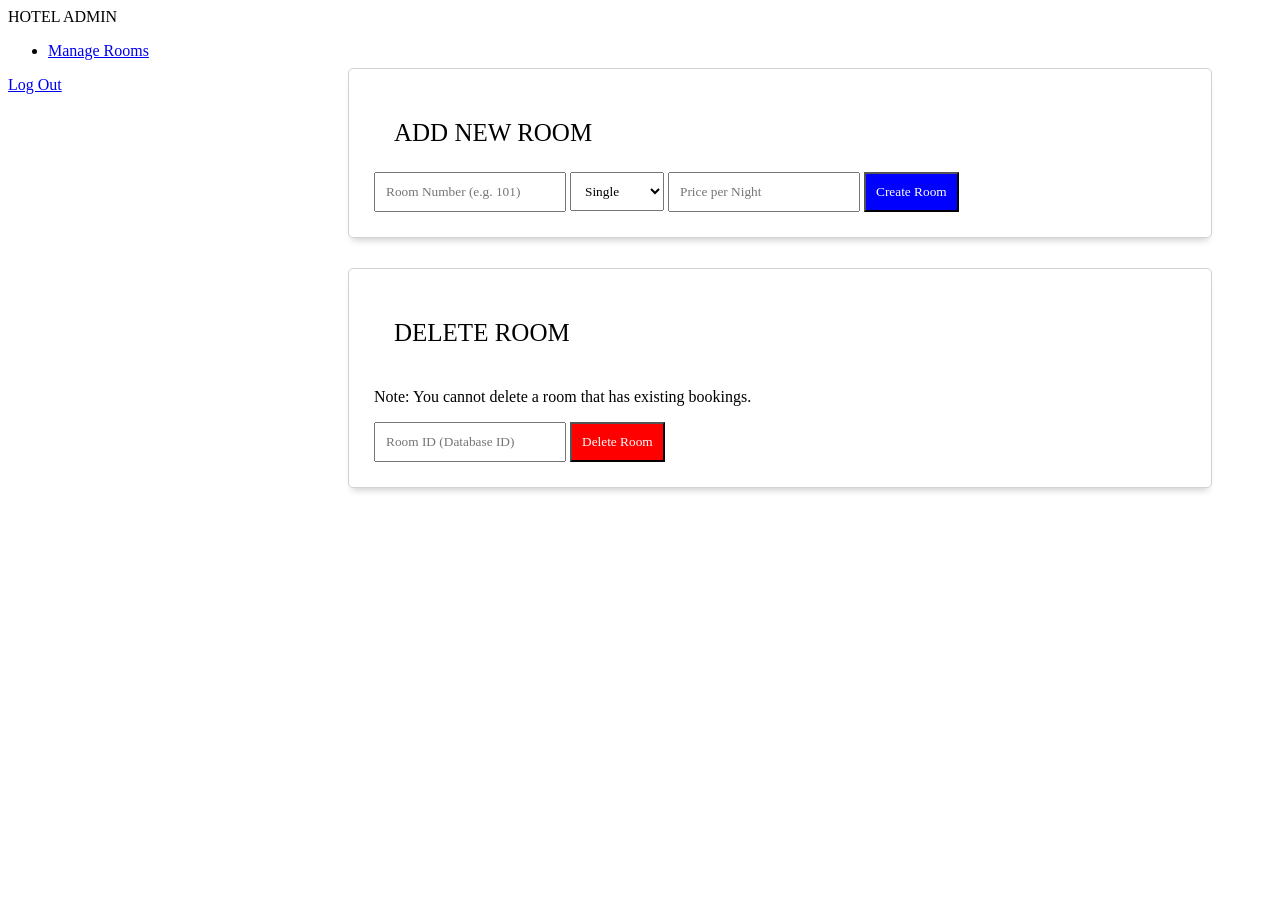
==== admin_dashboard.html @ 566b11d4 "updated frontend with deployment" ====
<!DOCTYPE html>
<html lang="en">
<head>
    <meta charset="UTF-8">
    <title>Admin Dashboard</title>
    <link rel="stylesheet" href="styles/guest_dashboard.css">
    <script src="config.js"></script>
</head>

<body>
    <div class="grid-container">
        <div class="sidebar-body">
            <div class="sidebar-wrapper">
                <span class="logo">HOTEL ADMIN</span>
                <div class="sidebar-link">
                    <ul>
                        <li><a href="#" class="active">Manage Rooms</a></li>
                    </ul>
                </div>
                <div class="sidebar-bottom">
                    <a href="#" class="link" onclick="logoutAdmin()">Log Out</a>
                </div>
            </div>
        </div>

        <div class="page active" style="padding: 40px;">
            
            <div class="card" style="margin-bottom: 30px;">
                <div class="card-header"><p class="text-primary">ADD NEW ROOM</p></div>
                <div class="card-info">
                    <form id="add-room-form">
                        <input type="text" id="add-number" placeholder="Room Number (e.g. 101)" required style="padding:10px;">
                        <select id="add-type" required style="padding:10px;">
                            <option value="single">Single</option>
                            <option value="double">Double</option>
                            <option value="suite">Suite</option>
                            <option value="deluxe">Deluxe</option>
                            <option value="economy">Economy</option>
                        </select>
                        <input type="number" id="add-price" placeholder="Price per Night" required style="padding:10px;">
                        <button type="submit" style="padding:10px; background:blue; color:white;">Create Room</button>
                    </form>
                </div>
            </div>

            <div class="card">
                <div class="card-header"><p class="text-primary">DELETE ROOM</p></div>
                <div class="card-info">
                    <p>Note: You cannot delete a room that has existing bookings.</p>
                    <form id="delete-room-form">
                        <input type="number" id="delete-id" placeholder="Room ID (Database ID)" required style="padding:10px;">
                        <button type="submit" style="padding:10px; background:red; color:white;">Delete Room</button>
                    </form>
                </div>
            </div>
        </div>
    </div>

    <script>
        const token = localStorage.getItem("accessToken"); // Admin needs to login first!

        // ADD ROOM
        document.getElementById('add-room-form').addEventListener('submit', async (e) => {
            e.preventDefault();
            const body = {
                room_number: document.getElementById('add-number').value,
                room_type: document.getElementById('add-type').value,
                price_per_night: parseFloat(document.getElementById('add-price').value)
            };

            const response = await fetch(`${API_BASE_URL}/rooms/`, {
                method: "POST",
                headers: {
                    "Content-Type": "application/json",
                    "Authorization": `Bearer ${token}`
                },
                body: JSON.stringify(body)
            });

            if (response.ok) {
                alert("Room Created!");
                e.target.reset();
            } else {
                const err = await response.json();
                alert("Error: " + err.detail);
            }
        });

        // DELETE ROOM
        document.getElementById('delete-room-form').addEventListener('submit', async (e) => {
            e.preventDefault();
            const roomId = document.getElementById('delete-id').value;

            const response = await fetch(`${API_BASE_URL}/rooms/${roomId}`, {
                method: "DELETE",
                headers: {
                    "Authorization": `Bearer ${token}`
                }
            });

            if (response.ok) {
                alert("Room Deleted.");
                e.target.reset();
            } else {
                const err = await response.json();
                alert("Error: " + err.detail);
            }
        });
        function logoutAdmin() {
            localStorage.clear();
            window.location.href = "admin_login_page.html";
        }
    </script>
</body>
</html>
---- styles/guest_dashboard.css ----
*{
  font-family: 'Montserrat';
}
.page {
  display: none;
}

.page.active {
  display: block;
}

.grid-container {
  display: grid;
  grid-template-columns: 280px 1fr;
  grid-template-rows: 1fr ;
  grid-template-areas: 
  "sidebar main  ";
  height: 100vh;
}

#main-container {
  grid-area: main;
  height: 100vh;
  overflow-y: hidden;
  padding: 20px;
}

.main-title {
  display: flex;
  justify-content: space-between;
}

.main-title > p {
  font-size: 20px;
}

.card {
  display: flex;
  flex-direction: column;
  overflow: hidden;
  height: auto;
  max-height: calc(100vh - 80px);
  justify-content: flex-start;
  padding: 25px;
  margin: 20px;
  background-color: #ffffff;
  box-sizing: border-box;
  border: 1px solid #d2d2d3;
  border-radius: 5px;
  box-shadow: 0 6px 7px -4px rgba(0, 0, 0, 0.2);
}

.card-header {
  display: flex;
  flex: none;
  justify-content: space-between; /* everything centered */
  align-items: center;
  gap: 20px; /* optional spacing between title and button */
}

.card-info {
  flex: 1;
  display: flex;
  flex-direction: column;
  max-height: 100%;
  overflow: auto;
}

.text-primary {
  font-size: 25px;
  justify-content: left;
  margin-left: 20px;
}

.view-all-stays-btn {
    padding: 11px 11px;
    margin-right: 20px;
    font-size: 16px;
    display: flex;
    border-radius: 8px;
    border: none;
    background-color: #6067EB;
    color: #f8f7fd;
    cursor: pointer;
}
.view-all-stays-btn:hover {
    padding: 11px 11px;
    margin-right: 20px;
    font-size: 16px;
    display: flex;
    border-radius: 8px;
    border: none;
    background-color: #6067ebde;
    color: #f8f7fd;
    cursor: pointer;
}

.list-view {
  flex: 1;
  display: flex;
  flex-direction: column;
  max-height: 100%;
  background: #ffffff;
  border-radius: 12px;
  padding: 20px;
  margin: 0px;  /* centers it */
  width: 100%;
  box-sizing: border-box;
  max-height: none;
  height: auto;
}

/* input + button layout */
.list-view input {
  width: 70%;
  padding: 10px;
  border: 1px solid #ccc;
  border-radius: 6px;
}

.list-view button {
  padding: 10px 11px;
  border-radius: 6px;
  background-color: #6067EB;
  border: none;
  color: white;
  cursor: pointer;
  margin-left: 0px;
  flex: none;
}

.list-view button:hover {
  opacity: 0.9;
}

#myList {
  flex: 1;
  list-style: none;
  padding: 0;
  margin-top: 20px;
  overflow-y: auto;       /* <-- scroll when list gets too long */
}

#myList li {
  border: 2px solid #ccc;
  gap: 12px;
  border-radius: 8px;
  padding: 12px;
  background: #f9f9f9;
  display: grid;
  grid-template-columns: 1fr 10fr;
  margin-bottom: 10px;
  align-items: center;
  cursor: pointer;
}

#myList li:hover {
  background: #6067eb2d;   /* or any color you want */
  transition: 0.3s ease-in-out;
}

/* vertical cell information */
.icon {
  justify-content: center;
  align-items: center;
  text-align: center;
  font-size: clamp(5px, 3.5vw, 70px);
  border-radius: 50%;
  background-color: rgb(96, 103, 235, 0.5);
  display: flex;
  aspect-ratio: 1/1 ;
}
/* end */

/* horizontal cell information */
.headers {
  display: grid;
  margin-bottom: 5px;
  grid-template-columns: 4fr 1fr 2fr 3fr;
}

.cell {
  align-items: center;
  overflow: visible;
}

.cell-info {
  display: grid;
  grid-template-columns: 4fr 1fr 2fr 3fr;
  align-items: center;
  margin-bottom: 5px;
}
/* end */

/* Text Formatting - General */
.bookingNo,
.sleeping-occu-data,
.beds-info,
.stay-dates,
.room-type,
.cell-title {
  margin-top: 10px;
  font-weight: bold;
  font-size: 16px;
  text-align: center;
  margin-top: -18px;
}

.booking-number,
.booked-date,
.cell-sub {
  margin: 3px 0 0;
  font-size: 13px;
  color: #777;
}
/* end */

/* Text Formatting - Specifics */
.booking-number {
  color: #6067EB;
}

.room-type {
  font-size: 18px;
  text-align: left;
  margin: 0;
}

#sleep-occu,
#bed-type, 
#check-dates {
  font-size: 12px;
  text-align: center;
}
/* end */

/* Search Bar */
.search-bar {
  display: flex;
  flex: none;
  gap: 10px;
  margin-bottom: 20px;
}

.search-bar input {
  flex: 1;
  padding: 10px;
  border-radius: 6px;
  border: 1px solid #ccc;
}

.search-bar select {
  padding: 10px;
  border-radius: 6px;
  border: 1px solid #ccc;
  background: #fff;
}

/* default (when user has chosen something) */
#filterSelect {
  color: #000;       /* normal text color */
}

/* placeholder look when still at empty value */
#filterSelect:invalid {
  color: #888;    /* placeholder color */
}

/* ensure options in dropdown are readable */
#filterSelect option {
  color: #000;
}
/* end */
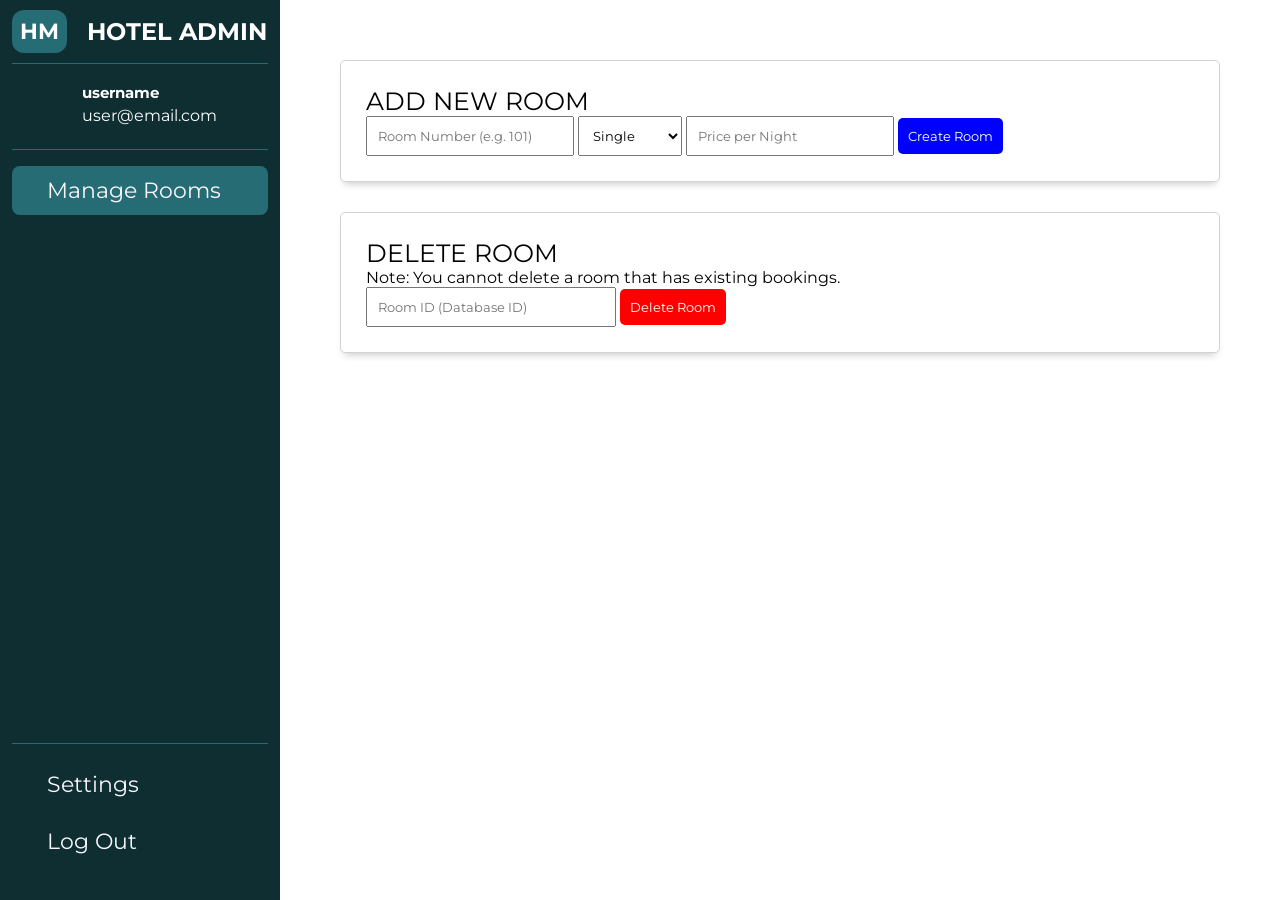
==== commit a2d9ba9c: "updated views and css" ====
--- a/admin_dashboard.html
+++ b/admin_dashboard.html
@@ -4,26 +4,76 @@
     <meta charset="UTF-8">
     <title>Admin Dashboard</title>
     <link rel="stylesheet" href="styles/guest_dashboard.css">
+    <link rel="stylesheet" href="styles/guest_dashboard_sidebar.css">
+    <link href='https://cdn.boxicons.com/3.0.4/fonts/basic/boxicons.min.css' rel='stylesheet'>
+    <link href='https://cdn.boxicons.com/3.0.4/fonts/brands/boxicons-brands.min.css' rel='stylesheet'>
+    <link href="https://fonts.googleapis.com/css2?family=Montserrat:wght@400;500;600;700&display=swap" rel="stylesheet">
+
     <script src="config.js"></script>
 </head>
 
+
 <body>
     <div class="grid-container">
-        <div class="sidebar-body">
-            <div class="sidebar-wrapper">
-                <span class="logo">HOTEL ADMIN</span>
-                <div class="sidebar-link">
+         <div class = "sidebar-body">
+            <div class = "sidebar-wrapper" style = "background-color: #0f2e32;">
+                <!-- HEADER TOPBAR-->
+                <a href="#" class="logo-wrapper">
+                    <span class = "logo" style="background-color: #256c75;"> HM </span>
+                    <h2 class = "hide">HOTEL ADMIN</h2>
+                </a>
+
+            <!-- HEADER END -->
+
+            <!-- Profile / Avatar -->
+                <div class = "sidebar-profile" style="border-top: 1px solid #256c75">
+                    <div class = "avatar-wrapper">
+                        <i class='bx  bx-user-circle' alt="profile"></i> 
+                    </div>
+                    <div class = "avatar-name">
+                        <div class = "user-name">username</div>
+                        <div class = "email">user@email.com</div>
+                    </div>
+                </div> 
+
+                <!-- SIDEBAR LINK -->
+                <div class = "sidebar-link" id="sidebar-link-admin-1" style="border-top:  1px solid #256c75;">
                     <ul>
-                        <li><a href="#" class="active">Manage Rooms</a></li>
+                        <li>
+                            <a href = "#" class="sidebar-tab" >
+                                <i class = "bx bxs-home"></i>
+                                <span class = "link">Manage Rooms</span>
+                            </a>
+                        </li>
                     </ul>
                 </div>
-                <div class="sidebar-bottom">
-                    <a href="#" class="link" onclick="logoutAdmin()">Log Out</a>
-                </div>
+                <!-- SIDEBAR LINK END -->
+
+                <!-- SIDEBAR BOTTOM -->
+                <div class = "sidebar-bottom">
+                    <div class = "sidebar-link" id="sidebar-link-admin-2" style="border-top: 1px solid #256c75;">
+                        <ul>
+                            <li>
+                                <a href = "#" class="sidebar-tab">
+                                    <i class = "bx bx-cog"></i>
+                                    <span class = "link">Settings</span>
+                                </a>
+                                <a href="#" id="guest-logout-btn"> 
+                                    <i class="bx bx-arrow-out-right-circle-half"></i>
+                                    <span href="#" class="link" onclick="logoutAdmin()">Log Out</a>
+                                </a>
+                            </li>
+                        </ul>
+                    </div>
+
+                    <!-- Profile / Avatar End -->
+                </div>
+                <!-- SIDEBAR BOTTOM END -->
             </div>
         </div>
 
-        <div class="page active" style="padding: 40px;">
+
+        <div class="page active" id = "manage-rooms-page" style="padding: 40px;">
             
             <div class="card" style="margin-bottom: 30px;">
                 <div class="card-header"><p class="text-primary">ADD NEW ROOM</p></div>
@@ -38,7 +88,7 @@
                             <option value="economy">Economy</option>
                         </select>
                         <input type="number" id="add-price" placeholder="Price per Night" required style="padding:10px;">
-                        <button type="submit" style="padding:10px; background:blue; color:white;">Create Room</button>
+                        <button type="submit" id="create-room-btn">Create Room</button>
                     </form>
                 </div>
             </div>
@@ -48,12 +98,30 @@
                 <div class="card-info">
                     <p>Note: You cannot delete a room that has existing bookings.</p>
                     <form id="delete-room-form">
-                        <input type="number" id="delete-id" placeholder="Room ID (Database ID)" required style="padding:10px;">
-                        <button type="submit" style="padding:10px; background:red; color:white;">Delete Room</button>
+                        <input type="number" id="delete-id" placeholder="Room ID (Database ID)" required style="padding:10px; width: 250px;;">
+                        <button type="submit" id="delete-room-btn">Delete Room</button>
                     </form>
                 </div>
             </div>
         </div>
+
+
+        <div class="page" id="settings">
+            <div class="card">
+                <div class="card-header">
+                    <p class="text-primary">ACCOUNT SETTINGS</p>
+                    <button id="delete-account-btn">DELETE ACCOUNT</button>
+                </div>
+                <div class="card-info">
+                    <p><strong>Current Account Information</strong></p>
+                    <p>First Name: <span id="current-firstname">John</span></p>
+                    <p>Last Name: <span id="current-lastname">Doe</span></p>
+                    <p>Email: <span id="current-email">john.doe@example.com</span></p>
+                    <p>Phone: <span id="current-phone">123-456-7890</span></p>
+                </div>
+            </div>
+        </div>
+
     </div>
 
     <script>
@@ -106,9 +174,48 @@
                 alert("Error: " + err.detail);
             }
         });
+
+         // Select all sidebar links with the class 'sidebar-tab'
+        const sidebarLinks = document.querySelectorAll('.sidebar-tab');
+        // Select all page containers
+        const pages = document.querySelectorAll('.page');
+
+        function showPage(pageId) {
+            pages.forEach(p => p.classList.remove('active'));
+            const target = document.getElementById(pageId);
+            if (target) target.classList.add('active');
+        }
+
+        // Add click events to sidebar links
+        sidebarLinks.forEach(link => {
+            link.addEventListener('click', (e) => {
+                e.preventDefault(); // prevent default href behavior
+
+                // Remove active class from all links
+                sidebarLinks.forEach(l => l.classList.remove('active'));
+                // Add active class to clicked link
+                link.classList.add('active');
+
+                // Show the corresponding page
+                const text = link.innerText.trim();
+                if (text === "Manage Rooms") {
+                    showPage("manage-rooms-page");
+                }
+                if (text === "Settings") showPage("settings");
+            });
+        });
+
+        // On page load, set Manage Rooms as active
+        window.addEventListener('DOMContentLoaded', () => {
+            const manageRoomsTab = Array.from(sidebarLinks).find(link => link.innerText.trim() === "Manage Rooms");
+            if (manageRoomsTab) {
+                manageRoomsTab.classList.add('active');
+                showPage("manage-rooms-page");
+            }
+        });
         function logoutAdmin() {
             localStorage.clear();
-            window.location.href = "admin_login_page.html";
+            window.location.href = "index.html";
         }
     </script>
 </body>
--- a/styles/guest_dashboard.css
+++ b/styles/guest_dashboard.css
@@ -69,7 +69,6 @@
 .text-primary {
   font-size: 25px;
   justify-content: left;
-  margin-left: 20px;
 }
 
 .view-all-stays-btn {
@@ -79,7 +78,7 @@
     display: flex;
     border-radius: 8px;
     border: none;
-    background-color: #6067EB;
+    background-color: #9b2b5a;
     color: #f8f7fd;
     cursor: pointer;
 }
@@ -90,7 +89,7 @@
     display: flex;
     border-radius: 8px;
     border: none;
-    background-color: #6067ebde;
+    background-color: #9b2b5a;
     color: #f8f7fd;
     cursor: pointer;
 }
@@ -121,7 +120,7 @@
 .list-view button {
   padding: 10px 11px;
   border-radius: 6px;
-  background-color: #6067EB;
+  background-color: #9b2b5a;
   border: none;
   color: white;
   cursor: pointer;
@@ -270,4 +269,65 @@
 #filterSelect option {
   color: #000;
 }
+
+
+/* General button styling */
+#save-settings-btn, 
+#delete-account-btn, 
+#create-room-btn, 
+#delete-room-btn, 
+#process-checkin-button {
+  padding: 10px;
+  border: none;
+  border-radius: 5px;
+  color: white;
+  cursor: pointer;
+  transition: background 0.3s ease, transform 0.2s ease; /* smooth hover effect */
+}
+
+#delete-account-btn{
+  margin-top: 10px;
+  width: fit-content;
+  background: red;
+}
+
+#save-settings-btn {
+  margin-top: 10px;
+  width: fit-content;
+  background: blue;
+}
+
+#process-checkin-button {
+  padding: 15px;
+  width: 100%;
+  background: #bb7e24 ;
+  font-size: 15px;
+}
+
+#process-checkin-button:hover {
+  padding: 15px;
+  width: 100%;
+  background: #835818 ;
+  font-size: 15px;
+}
+
+/* Specific colors */
+#create-room-btn {
+    background: blue;
+}
+
+#delete-room-btn {
+    background: red;
+}
+
+#save-settings-btn:hover,
+#create-room-btn:hover {
+    background: darkblue;  /* darker shade on hover */
+}
+
+#delete-account-btn:hover,
+#delete-room-btn:hover {
+    background: darkred;
+}
+
 /* end */
--- a/styles/guest_dashboard_sidebar.css
+++ b/styles/guest_dashboard_sidebar.css
@@ -0,0 +1,199 @@
+*{
+    margin: 0;
+    padding: 0;
+    box-sizing: border-box;
+    overflow: hidden; 
+    font-family: 'Montserrat';
+}
+body{
+    font-size: 16px;
+}
+
+.sidebar-body{
+    grid-area: sidebar;
+    display: flex;
+    flex-wrap: nowrap;
+    min-height: 100vh;   
+}
+
+.sidebar-wrapper{
+    position: sticky;
+    top: 0;
+    left: 0;
+    background-color: #321924;
+    width: 288px;
+    padding: 10px 12px;
+    display: flex;
+    color: #fff;
+    flex-direction: column;
+}
+
+/* SIDEBAR */
+.sidebar-top{
+    display: flex;
+    flex-direction: column;
+    justify-content: center;
+    padding: 16px 0;
+}
+
+.logo-wrapper{
+    display: flex;
+    justify-content: flex-start;
+    align-items: center;
+    gap: 20px;
+    color: #fff;
+    text-decoration: none;
+}
+
+.logo {
+    padding: 8px 8px;
+    background-color: #9b2b5a;
+    border-radius: 12px;
+    display: flex;
+    align-items: center;
+    justify-content: center;
+    font-size: 22px;
+    font-weight: 700;
+    white-space: nowrap;
+}
+
+.logo-wrapper h2{
+    white-space: nowrap;
+}
+
+
+/* SIDEBAR LINK */
+.sidebar-link{
+    padding: 8px 0;
+    margin-top: 10px;
+    border-top: 1px solid #9b2b5a;
+}
+
+.sidebar-link ul{
+    list-style-type: none;
+    position: relative;
+}
+
+.sidebar-link li{
+    position: relative;
+}
+
+.sidebar-link li a{
+    padding: 11px 11px;
+    margin: 8px 0;
+    color: #f8f7fd;
+    font-size: 22px;
+    display: flex;
+    justify-content: start;
+    align-items: center;
+    border-radius: 11px;
+    text-decoration: none;
+    transition: all 0.3s ease-in-out;
+}
+
+.sidebar-link li a i{
+    font-size: 24px;
+}
+
+.sidebar-link .link{
+    margin-left: 24px;
+}
+
+.hide {
+    transition: all 0.3s ease-in-out;
+}
+
+.sidebar-link li a:hover,
+.sidebar-link li a:focus,
+.sidebar-link .active {
+    width: 100%;
+    text-decoration: none;
+    background-color: #9b2b5a;
+    border-radius: 8px;
+    outline: none;
+    color: #f8f7fd;
+}
+
+#sidebar-link-staff-1 li a:hover,
+#sidebar-link-staff-1 li a:focus,
+#sidebar-link-staff-1 .active,
+#sidebar-link-staff-2 li a:hover,
+#sidebar-link-staff-2 li a:focus,
+#sidebar-link-staff-2 .active {
+    width: 100%;
+    text-decoration: none;
+    background-color: #bb7e24;
+    border-radius: 8px;
+    outline: none;
+    color: #f8f7fd;
+}
+
+#sidebar-link-admin-1 li a:hover,
+#sidebar-link-admin-1 li a:focus,
+#sidebar-link-admin-1 .active,
+#sidebar-link-admin-2 li a:hover,
+#sidebar-link-admin-2 li a:focus,
+#sidebar-link-admin-2 .active {
+    width: 100%;
+    text-decoration: none;
+    background-color: #256c75;
+    border-radius: 8px;
+    outline: none;
+    color: #f8f7fd;
+}
+
+.sidebar-link .active{
+    color: #f8f7fd;
+}
+/* SIDEBAR LINK END*/
+
+/* SIDEBAR BOTTOM START */
+
+.sidebar-bottom{
+    padding: 8px 0;
+    display: flex;
+    justify-content: center;
+    flex-direction: column;
+    margin-top: auto;
+}
+
+.sidebar-profile{
+    display: flex;
+    align-items: center;
+    gap: 18px;
+    flex-direction: row;
+    padding: 15px 2px;
+    padding-bottom: 10px;
+    margin-top: 10px;
+    border-top: 1px solid #9b2b5a
+}
+
+.avatar-wrapper{
+    position: relative;
+    display: flex;
+}
+
+.bx-user-circle{
+    display: block;
+    font-size: 50px;
+    width: 50px;
+    height: 50px;
+    cursor: pointer;
+    border-radius: 50%;
+}
+
+.avatar-name {
+    display: flex;
+    flex-direction: column;
+    gap: 4px;
+}
+
+.user-name {
+    font-size: 15px;
+    font-weight: 700;
+    text-align: left;
+}
+
+.content-wrapper {
+    width: 100%;
+}
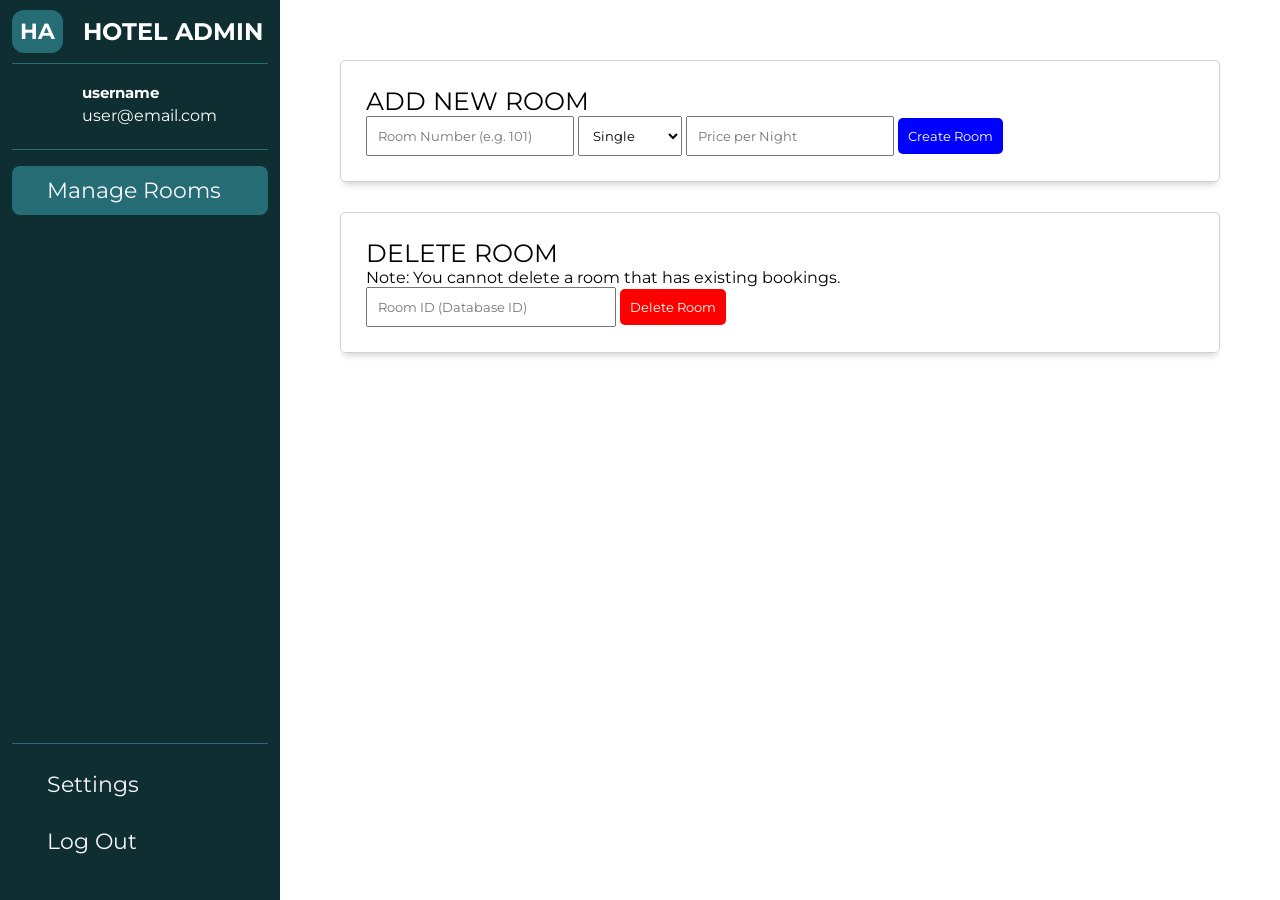
==== commit 9437a239: "typo and button hovers" ====
--- a/admin_dashboard.html
+++ b/admin_dashboard.html
@@ -19,7 +19,7 @@
             <div class = "sidebar-wrapper" style = "background-color: #0f2e32;">
                 <!-- HEADER TOPBAR-->
                 <a href="#" class="logo-wrapper">
-                    <span class = "logo" style="background-color: #256c75;"> HM </span>
+                    <span class = "logo" style="background-color: #256c75;"> HA </span>
                     <h2 class = "hide">HOTEL ADMIN</h2>
                 </a>
 
@@ -41,7 +41,7 @@
                     <ul>
                         <li>
                             <a href = "#" class="sidebar-tab" >
-                                <i class = "bx bxs-home"></i>
+                                <i class = "bx bx-door-open"></i>
                                 <span class = "link">Manage Rooms</span>
                             </a>
                         </li>
--- a/styles/guest_dashboard.css
+++ b/styles/guest_dashboard.css
@@ -81,6 +81,7 @@
     background-color: #9b2b5a;
     color: #f8f7fd;
     cursor: pointer;
+    transition: background 0.3s ease, transform 0.2s ease;
 }
 .view-all-stays-btn:hover {
     padding: 11px 11px;
@@ -89,7 +90,7 @@
     display: flex;
     border-radius: 8px;
     border: none;
-    background-color: #9b2b5a;
+    background-color: #50162e;
     color: #f8f7fd;
     cursor: pointer;
 }
@@ -272,6 +273,7 @@
 
 
 /* General button styling */
+#search-btn,
 #save-settings-btn, 
 #delete-account-btn, 
 #create-room-btn, 
@@ -282,7 +284,16 @@
   border-radius: 5px;
   color: white;
   cursor: pointer;
-  transition: background 0.3s ease, transform 0.2s ease; /* smooth hover effect */
+  transition: background 0.3s ease, transform 0.2s ease;
+}
+
+#search-btn{
+  background : #9b2b5a;
+}
+
+
+#search-btn:hover{
+  background : #50162e;
 }
 
 #delete-account-btn{
